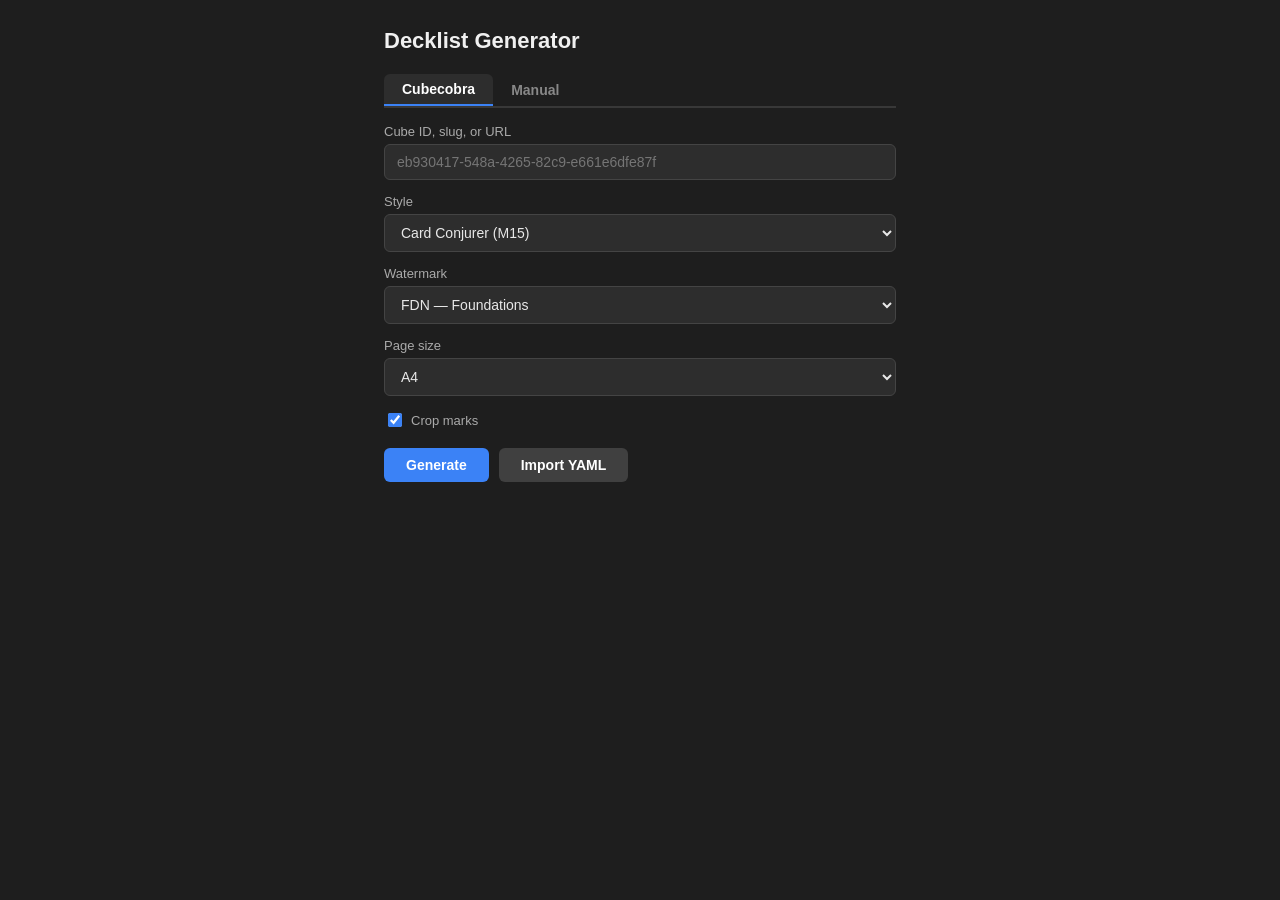
==== spa/index.html @ 2d0224ec "feat: resolve Scryfall card page URLs to art_crop images resolveArtUrl() in cube-source.js detects s" ====
<!DOCTYPE html>
<html lang="en">
<head>
  <meta charset="UTF-8">
  <meta name="viewport" content="width=device-width, initial-scale=1.0">
  <title>Decklist Generator</title>
  <link rel="stylesheet" href="style.css">
</head>
<body>
  <div id="controls">
    <h1>Decklist Generator</h1>

    <!-- B2: Input-mode tabs -->
    <div class="tabs">
      <button class="tab active" data-mode="cubecobra">Cubecobra</button>
      <button class="tab"        data-mode="manual">Manual</button>
    </div>

    <!-- Cubecobra mode -->
    <div id="modeCubecobra" class="mode-panel">
      <div class="form-group">
        <label for="cubeId">Cube ID, slug, or URL</label>
        <input id="cubeId" type="text" placeholder="eb930417-548a-4265-82c9-e661e6dfe87f" />
      </div>
      <div class="form-group" id="cacheGroup" style="display:none">
        <label for="cacheSelect">Cached cubes</label>
        <div class="cache-row">
          <select id="cacheSelect"></select>
          <button id="cacheLoadBtn" class="secondary">Load</button>
          <button id="cacheDeleteBtn" class="danger">Remove</button>
        </div>
      </div>
    </div>

    <!-- B2: Manual mode -->
    <div id="modeManual" class="mode-panel" style="display:none">
      <div class="form-group">
        <label for="manualText">Deck list</label>
        <textarea id="manualText" placeholder="# Deck Name&#10;Creature&#10;4 Llanowar Elves {g}&#10;1 Wrath of God {2}{w}{w} (rare)&#10;Land&#10;6 Forest"></textarea>
      </div>
    </div>

    <!-- Shared controls -->
    <!-- B3: Render style -->
    <div class="form-group">
      <label for="styleSelect">Style</label>
      <select id="styleSelect"></select>
    </div>

    <!-- B3: Art-background source (shown only for the art style) -->
    <div class="form-group" id="artUrlGroup" style="display:none">
      <label for="artUrl">Background image URL (optional)</label>
      <input id="artUrl" type="text" placeholder="Image URL or https://scryfall.com/card/… — blank = auto" />
    </div>

    <div class="form-group">
      <label for="watermark">Watermark</label>
      <select id="watermark"></select>
    </div>

    <!-- A2: Page size -->
    <div class="form-group">
      <label for="pageSize">Page size</label>
      <select id="pageSize">
        <option value="a4">A4</option>
        <option value="letter">US Letter</option>
      </select>
    </div>

    <!-- A3: Crop marks toggle -->
    <div class="inline-check">
      <label>
        <input type="checkbox" id="cropMarks" checked>
        Crop marks
      </label>
    </div>

    <div class="actions">
      <button id="generateBtn">Generate</button>
      <button id="printBtn"    class="secondary" style="display:none">Print / Save PDF</button>
      <button id="downloadBtn" class="secondary" style="display:none">Download PNGs</button>
      <!-- D1: deck YAML import / export -->
      <button id="importYamlBtn" class="secondary">Import YAML</button>
      <button id="exportYamlBtn" class="secondary" style="display:none">Export YAML</button>
      <input id="importYamlInput" type="file" accept=".yaml,.yml,.txt" style="display:none">
    </div>
    <div id="status"></div>
  </div>

  <div id="cardGrid"></div>

  <!-- Fullscreen lightbox -->
  <div id="fullscreenModal" class="modal-overlay" style="display:none" role="dialog" aria-modal="true">
    <button class="modal-close" id="fullscreenClose" title="Close">✕</button>
    <canvas id="fullscreenCanvas"></canvas>
  </div>

  <!-- Edit modal -->
  <div id="editModal" class="modal-overlay" style="display:none" role="dialog" aria-modal="true">
    <div class="modal-box">
      <div class="modal-header">
        <span class="modal-title">Edit deck</span>
        <button class="modal-close-sm" id="editClose" title="Close">✕</button>
      </div>
      <!-- Per-card fields: shown only for styles that use them -->
      <div id="editSubtitleGroup" class="modal-field" style="display:none">
        <label for="editSubtitle">Subtitle</label>
        <input id="editSubtitle" type="text" placeholder="Tagline shown below the title">
      </div>
      <div id="editArtUrlGroup" class="modal-field" style="display:none">
        <label for="editArtUrl">Art URL</label>
        <input id="editArtUrl" type="text" placeholder="Image URL or https://scryfall.com/card/… — blank = auto">
      </div>
      <textarea id="editTextarea" spellcheck="false"></textarea>
      <div class="modal-footer">
        <button id="editSaveBtn">Re-render</button>
        <button id="editCancelBtn" class="secondary">Cancel</button>
      </div>
    </div>
  </div>

  <script type="module" src="js/main.js?v=33"></script>
</body>
</html>
---- spa/style.css ----
:root {
  --card-w: 63mm;
  --card-h: 88mm;
}

/* ── FONTS ─────────────────────────────────────────────── */

@font-face {
  font-family: 'belerenb';
  src: url('assets/fonts/beleren-b.ttf') format('truetype');
  font-weight: bold;
  font-style: normal;
}

@font-face {
  font-family: 'mplantin';
  src: url('assets/fonts/mplantin.ttf') format('truetype');
  font-weight: normal;
  font-style: normal;
}

@font-face {
  font-family: 'mplantin';
  src: url('assets/fonts/mplantin-i.ttf') format('truetype');
  font-weight: normal;
  font-style: italic;
}

@font-face {
  font-family: 'gothammedium';
  src: url('assets/fonts/gotham-medium.ttf') format('truetype');
  font-weight: normal;
  font-style: normal;
}

@font-face {
  font-family: 'belerenbsc';
  src: url('assets/fonts/beleren-bsc.ttf') format('truetype');
  font-weight: bold;
  font-style: normal;
}

/* ── SCREEN LAYOUT ─────────────────────────────────────── */

*, *::before, *::after { box-sizing: border-box; }

body {
  margin: 0;
  padding: 0;
  background: #1e1e1e;
  font-family: -apple-system, BlinkMacSystemFont, 'Segoe UI', Roboto, sans-serif;
  color: #e0e0e0;
}

#controls {
  max-width: 560px;
  margin: 0 auto;
  padding: 28px 24px 20px;
}

h1 {
  font-size: 22px;
  font-weight: 700;
  margin: 0 0 20px;
  color: #f0f0f0;
}

/* ── INPUT-MODE TABS (B2) ───────────────────────────────── */

.tabs {
  display: flex;
  gap: 0;
  margin-bottom: 16px;
  border-bottom: 2px solid #383838;
}

.tab {
  padding: 7px 18px;
  border-radius: 6px 6px 0 0;
  border: none;
  background: transparent;
  color: #888;
  font-size: 14px;
  font-weight: 600;
  cursor: pointer;
  transition: color 0.12s, background 0.12s;
}

.tab:hover  { color: #ccc; background: #2a2a2a; }
.tab.active { color: #fff; background: #2d2d2d; border-bottom: 2px solid #3b82f6; }

.mode-panel { }

/* ── FORM ELEMENTS ──────────────────────────────────────── */

.form-group {
  margin-bottom: 14px;
}

.form-row {
  display: flex;
  gap: 10px;
  margin-bottom: 14px;
}

.form-row .form-group {
  flex: 1;
  margin-bottom: 0;
}

label {
  display: block;
  font-size: 13px;
  color: #aaa;
  margin-bottom: 5px;
}

input[type="text"],
select,
textarea {
  width: 100%;
  padding: 9px 12px;
  border-radius: 6px;
  border: 1px solid #444;
  background: #2d2d2d;
  color: #e8e8e8;
  font-size: 14px;
  outline: none;
  transition: border-color 0.15s;
}

textarea {
  resize: vertical;
  min-height: 160px;
  font-family: 'Courier New', Courier, monospace;
  font-size: 13px;
  line-height: 1.5;
}

input[type="text"]:focus,
select:focus,
textarea:focus {
  border-color: #5b9cf6;
}

select option { background: #2d2d2d; }

/* Inline checkbox row */
.inline-check {
  display: flex;
  align-items: center;
  gap: 8px;
  margin-bottom: 14px;
}

.inline-check label {
  display: flex;
  align-items: center;
  gap: 6px;
  margin: 0;
  cursor: pointer;
  font-size: 13px;
  color: #aaa;
}

.inline-check input[type="checkbox"] {
  width: 14px;
  height: 14px;
  accent-color: #3b82f6;
  cursor: pointer;
}

/* ── BUTTONS ────────────────────────────────────────────── */

.actions {
  margin-top: 18px;
  display: flex;
  gap: 10px;
  align-items: center;
}

button {
  padding: 9px 22px;
  border-radius: 6px;
  border: none;
  cursor: pointer;
  font-size: 14px;
  font-weight: 600;
  background: #3b82f6;
  color: #fff;
  transition: background 0.15s;
}

button:hover  { background: #2563eb; }
button:active { background: #1d4ed8; }

button.secondary             { background: #404040; }
button.secondary:hover       { background: #525252; }
button.secondary:active      { background: #5e5e5e; }

button.danger                { background: #7f1d1d; }
button.danger:hover          { background: #991b1b; }
button.danger:active         { background: #b91c1c; }

.cache-row {
  display: flex;
  gap: 8px;
}

.cache-row select {
  flex: 1;
}

/* ── STATUS ─────────────────────────────────────────────── */

#status {
  margin-top: 12px;
  font-size: 13px;
  min-height: 18px;
  line-height: 1.4;
}
#status.error   { color: #f87171; }
#status.loading { color: #60a5fa; }

/* ── CARD GRID (SCREEN) ─────────────────────────────────── */

#cardGrid {
  display: flex;
  flex-wrap: wrap;
  gap: 5mm;
  padding: 4px 24px 32px;
  justify-content: center;
}

/* A3: card-cell wrapper (holds canvas + crop-mark pseudo-elements) */
.card-cell {
  width:  var(--card-w);
  height: var(--card-h);
  flex-shrink: 0;
  position: relative;
}

/* ── CARD CANVAS ─────────────────────────────────────────── */

.card {
  width:  var(--card-w);
  height: var(--card-h);
  flex-shrink: 0;
  display: block;
  box-shadow: 0 3px 10px rgba(0,0,0,0.6);
}

/* Screen canvas: downsampled for crisp preview; print canvas: hidden */
.card--screen { display: block; }
.card--print  { display: none;  }

/* ── CARD HOVER OVERLAY ─────────────────────────────────── */

.card-overlay {
  position: absolute;
  inset: 0;
  display: flex;
  flex-direction: column;
  align-items: center;
  justify-content: center;
  gap: 8px;
  background: rgba(0, 0, 0, 0.48);
  opacity: 0;
  transition: opacity 0.15s;
  border-radius: 4.5%;   /* matches canvas corner cutout */
  pointer-events: none;
}

.card-overlay-btns {
  display: flex;
  gap: 10px;
}

.card-cell:hover .card-overlay {
  opacity: 1;
  pointer-events: auto;
}

.card-btn {
  width: 38px;
  height: 38px;
  border-radius: 50%;
  border: 2px solid rgba(255,255,255,0.85);
  background: rgba(0, 0, 0, 0.65);
  color: #fff;
  font-size: 17px;
  line-height: 1;
  cursor: pointer;
  display: flex;
  align-items: center;
  justify-content: center;
  transition: background 0.12s, transform 0.1s;
  padding: 0;
}

.card-btn:hover  { background: rgba(59,130,246,0.85); transform: scale(1.12); }
.card-btn:active { transform: scale(0.96); }

.card-wm-select {
  width: 86%;
  font-size: 11px;
  padding: 4px 6px;
  border-radius: 5px;
  border: 1px solid rgba(255,255,255,0.35);
  background: rgba(0,0,0,0.72);
  color: #fff;
  cursor: pointer;
  outline: none;
}
.card-wm-select option { background: #1e1e1e; }

/* ── MODALS ──────────────────────────────────────────────── */

.modal-overlay {
  position: fixed;
  inset: 0;
  background: rgba(0, 0, 0, 0.82);
  display: flex;
  align-items: center;
  justify-content: center;
  z-index: 1000;
}

/* Fullscreen lightbox: just the canvas centred */
#fullscreenCanvas {
  max-width:  min(90vw, 90vh * 0.714);  /* keep 63:88 aspect */
  max-height: 90vh;
  width: auto;
  height: auto;
  border-radius: 4.5%;
  box-shadow: 0 8px 40px rgba(0,0,0,0.8);
  display: block;
}

.modal-close {
  position: fixed;
  top: 18px;
  right: 22px;
  background: transparent;
  border: none;
  color: #fff;
  font-size: 26px;
  cursor: pointer;
  line-height: 1;
  padding: 4px 8px;
  opacity: 0.75;
  transition: opacity 0.12s;
}
.modal-close:hover { opacity: 1; background: transparent; }

/* Edit modal box */
.modal-box {
  background: #252525;
  border-radius: 10px;
  width: min(480px, 92vw);
  display: flex;
  flex-direction: column;
  overflow: hidden;
  box-shadow: 0 12px 48px rgba(0,0,0,0.7);
}

.modal-header {
  display: flex;
  align-items: center;
  justify-content: space-between;
  padding: 14px 18px 10px;
  border-bottom: 1px solid #383838;
}

.modal-title {
  font-weight: 700;
  font-size: 15px;
  color: #f0f0f0;
}

.modal-close-sm {
  background: transparent;
  border: none;
  color: #aaa;
  font-size: 18px;
  cursor: pointer;
  padding: 2px 6px;
  line-height: 1;
  transition: color 0.12s;
}
.modal-close-sm:hover { color: #fff; background: transparent; }

#editTextarea {
  flex: 1;
  min-height: 260px;
  margin: 0;
  border: none;
  border-radius: 0;
  background: #1e1e1e;
  color: #e0e0e0;
  font-family: 'Courier New', Courier, monospace;
  font-size: 13px;
  line-height: 1.55;
  padding: 14px 16px;
  resize: vertical;
  outline: none;
}

.modal-footer {
  display: flex;
  gap: 10px;
  padding: 12px 18px;
  border-top: 1px solid #383838;
}

.modal-field {
  padding: 10px 18px 0;
  display: flex;
  flex-direction: column;
  gap: 5px;
}
.modal-field label {
  font-size: 12px;
  color: #aaa;
}
.modal-field input {
  background: #1a1a1a;
  border: 1px solid #444;
  border-radius: 5px;
  color: #eee;
  font-size: 13px;
  padding: 6px 10px;
  outline: none;
}
.modal-field input:focus { border-color: #666; }

/* ── PRINT LAYOUT (A2 + A3) ─────────────────────────────── */

/* Default @page is A4; JavaScript injects an override for Letter. */
@page { size: A4 portrait; margin: 0; }

@media print {
  body  { background: white; }

  #controls { display: none !important; }

  /* Canvas must print its pixel content faithfully */
  canvas {
    print-color-adjust: exact;
    -webkit-print-color-adjust: exact;
    image-rendering: auto;
  }

  #cardGrid {
    display: grid;
    grid-template-columns: repeat(3, var(--card-w));
    grid-auto-rows: var(--card-h);
    gap: 2mm;
    padding: 4mm;
    justify-content: center;
    width: auto;
  }

  /* Grid items are .card-cell; page break every 9 cells */
  .card-cell {
    width:  var(--card-w);
    height: var(--card-h);
    position: relative;
  }

  .card-cell:nth-child(9n + 1):not(:first-child) {
    break-before: page;
    page-break-before: always;
  }

  .card {
    box-shadow: none;
    break-inside: avoid;
    page-break-inside: avoid;
  }

  /* Swap: hide the display canvas, show the full-res print canvas */
  .card--screen { display: none !important; }
  .card--print  { display: block !important; }

  .card-overlay, .modal-overlay { display: none !important; }

  /* A3: crop-mark hairlines — visible when body.crop-marks is set */
  body.crop-marks .card-cell {
    box-shadow: 0 0 0 0.3mm rgba(0, 0, 0, 0.65);
  }
}
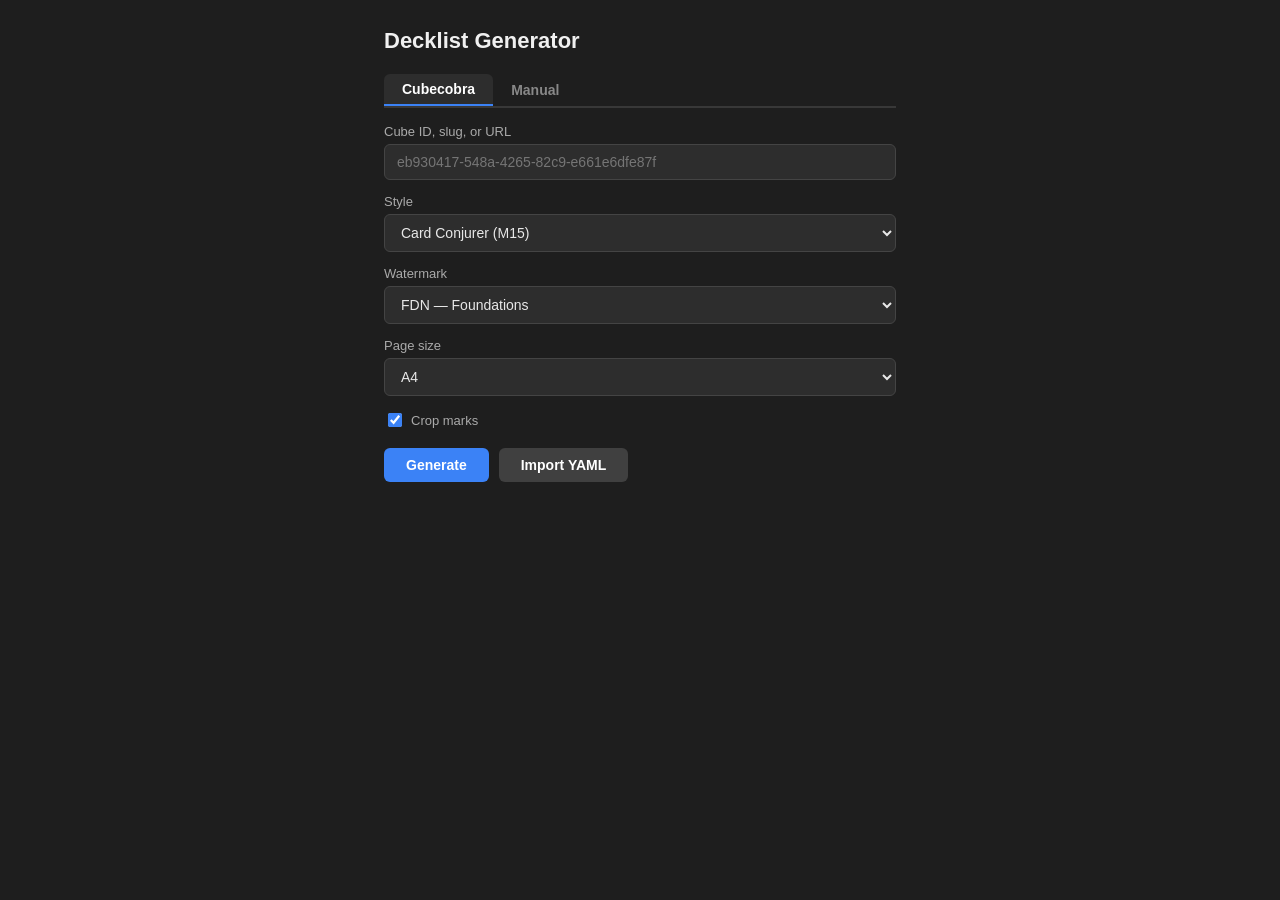
==== commit 5f880119: "fix: don't cache transient resolveArtUrl failures On a failed/non-OK Scryfall API call, resolveArtUr" ====
--- a/spa/index.html
+++ b/spa/index.html
@@ -102,16 +102,42 @@
         <span class="modal-title">Edit deck</span>
         <button class="modal-close-sm" id="editClose" title="Close">✕</button>
       </div>
-      <!-- Per-card fields: shown only for styles that use them -->
-      <div id="editSubtitleGroup" class="modal-field" style="display:none">
-        <label for="editSubtitle">Subtitle</label>
-        <input id="editSubtitle" type="text" placeholder="Tagline shown below the title">
+      <div class="modal-body">
+        <div class="modal-main">
+          <!-- Per-card fields: shown only for styles that use them -->
+          <div id="editSubtitleGroup" class="modal-field" style="display:none">
+            <label for="editSubtitle">Subtitle</label>
+            <input id="editSubtitle" type="text" placeholder="Tagline shown below the title">
+          </div>
+          <div id="editArtUrlGroup" class="modal-field" style="display:none">
+            <label>Art</label>
+            <div class="art-url-row">
+              <input id="editArtUrl" type="text" placeholder="Image URL or https://scryfall.com/card/… — blank = auto">
+              <div id="editArtPreview" class="art-preview-thumb"></div>
+            </div>
+          </div>
+          <div id="editArtPicker" class="art-picker" style="display:none">
+            <div class="art-picker-tabs">
+              <button class="art-picker-tab active" data-picker-tab="deck">From this deck</button>
+              <button class="art-picker-tab" data-picker-tab="search">Search Scryfall</button>
+            </div>
+            <div id="artPickerDeckPane" class="art-picker-pane">
+              <div id="artPickerGrid" class="art-picker-grid"></div>
+            </div>
+            <div id="artPickerSearchPane" class="art-picker-pane" style="display:none">
+              <div class="art-picker-search-row">
+                <input id="artPickerSearch" type="text" placeholder="Card name…" autocomplete="off">
+              </div>
+              <div id="artPickerSearchGrid" class="art-picker-grid"></div>
+            </div>
+          </div>
+          <textarea id="editTextarea" spellcheck="false"></textarea>
+        </div>
+        <div class="modal-preview">
+          <div class="modal-preview-label">Live preview</div>
+          <canvas id="editPreviewCanvas"></canvas>
+        </div>
       </div>
-      <div id="editArtUrlGroup" class="modal-field" style="display:none">
-        <label for="editArtUrl">Art URL</label>
-        <input id="editArtUrl" type="text" placeholder="Image URL or https://scryfall.com/card/… — blank = auto">
-      </div>
-      <textarea id="editTextarea" spellcheck="false"></textarea>
       <div class="modal-footer">
         <button id="editSaveBtn">Re-render</button>
         <button id="editCancelBtn" class="secondary">Cancel</button>
@@ -119,6 +145,6 @@
     </div>
   </div>
 
-  <script type="module" src="js/main.js?v=33"></script>
+  <script type="module" src="js/main.js?v=36"></script>
 </body>
 </html>
--- a/spa/style.css
+++ b/spa/style.css
@@ -357,11 +357,58 @@
 .modal-box {
   background: #252525;
   border-radius: 10px;
-  width: min(480px, 92vw);
+  width: min(880px, 96vw);
+  max-height: 92vh;
   display: flex;
   flex-direction: column;
   overflow: hidden;
   box-shadow: 0 12px 48px rgba(0,0,0,0.7);
+}
+
+/* Two-column body: fields on the left, live preview on the right */
+.modal-body {
+  display: flex;
+  flex: 1;
+  min-height: 0;
+}
+.modal-main {
+  flex: 1;
+  min-width: 0;
+  display: flex;
+  flex-direction: column;
+  overflow-y: auto;
+}
+.modal-preview {
+  flex-shrink: 0;
+  width: 268px;
+  padding: 14px 18px;
+  border-left: 1px solid #383838;
+  display: flex;
+  flex-direction: column;
+  align-items: center;
+  gap: 8px;
+}
+.modal-preview-label {
+  font-size: 12px;
+  color: #888;
+  align-self: flex-start;
+}
+#editPreviewCanvas {
+  width: 100%;
+  height: auto;
+  aspect-ratio: 63 / 88;
+  border-radius: 4.5%;
+  background: #1a1a1a;
+  box-shadow: 0 4px 18px rgba(0,0,0,0.55);
+  display: block;
+}
+
+/* Keep the preview on the side at all widths — just narrow it on smaller screens. */
+@media (max-width: 720px) {
+  .modal-preview { width: 200px; padding: 12px; }
+}
+@media (max-width: 560px) {
+  .modal-preview { width: 150px; padding: 10px; }
 }
 
 .modal-header {
@@ -393,7 +440,7 @@
 #editTextarea {
   flex: 1;
   min-height: 260px;
-  margin: 0;
+  margin: 14px 0 0;
   border: none;
   border-radius: 0;
   background: #1e1e1e;
@@ -434,6 +481,100 @@
 }
 .modal-field input:focus { border-color: #666; }
 
+/* art url row: input + live preview thumbnail */
+.art-url-row { display: flex; gap: 8px; align-items: center; }
+.art-url-row input { flex: 1; min-width: 0; }
+.art-preview-thumb {
+  width: 50px;
+  height: 36px;
+  border-radius: 4px;
+  border: 1px solid #444;
+  background: #1a1a1a;
+  flex-shrink: 0;
+  overflow: hidden;
+}
+.art-preview-thumb img { width: 100%; height: 100%; object-fit: cover; display: block; }
+
+/* art picker panel */
+.art-picker {
+  margin: 10px 18px 0;
+  background: #1a1a1a;
+  border: 1px solid #383838;
+  border-radius: 7px;
+  overflow: hidden;
+}
+.art-picker-tabs { display: flex; border-bottom: 1px solid #2c2c2c; }
+.art-picker-tab {
+  flex: 1;
+  padding: 7px 0;
+  font-size: 12px;
+  color: #888;
+  background: transparent;
+  border: none;
+  cursor: pointer;
+  font-weight: 500;
+}
+.art-picker-tab.active { color: #5b9cf6; border-bottom: 2px solid #5b9cf6; margin-bottom: -1px; }
+.art-picker-tab:hover { background: #242424; }
+.art-picker-search-row { padding: 8px 10px; border-bottom: 1px solid #2c2c2c; }
+.art-picker-search-row input {
+  width: 100%;
+  background: #242424;
+  border: 1px solid #383838;
+  border-radius: 4px;
+  color: #e0e0e0;
+  font-size: 12px;
+  padding: 5px 9px;
+  outline: none;
+}
+.art-picker-search-row input:focus { border-color: #555; }
+.art-picker-grid {
+  display: grid;
+  grid-template-columns: repeat(4, 1fr);
+  gap: 6px;
+  padding: 10px;
+  max-height: 220px;
+  overflow-y: auto;
+}
+.art-picker-thumb {
+  aspect-ratio: 4/3;
+  border-radius: 4px;
+  border: 1.5px solid transparent;
+  background: #2a2a2a;
+  overflow: hidden;
+  cursor: pointer;
+  position: relative;
+  transition: border-color 0.1s;
+}
+.art-picker-thumb:hover { border-color: #666; }
+.art-picker-thumb.selected { border-color: #5b9cf6; }
+.art-picker-thumb img { width: 100%; height: 100%; object-fit: cover; display: block; }
+.art-picker-thumb-name {
+  position: absolute;
+  bottom: 0; left: 0; right: 0;
+  background: rgba(0,0,0,.72);
+  font-size: 8px;
+  color: #ccc;
+  padding: 2px 4px;
+  white-space: nowrap;
+  overflow: hidden;
+  text-overflow: ellipsis;
+}
+.art-picker-empty {
+  grid-column: 1 / -1;
+  text-align: center;
+  color: #555;
+  font-size: 12px;
+  padding: 20px 0;
+}
+.art-picker-loading {
+  grid-column: 1 / -1;
+  text-align: center;
+  color: #555;
+  font-size: 12px;
+  padding: 16px 0;
+}
+
 /* ── PRINT LAYOUT (A2 + A3) ─────────────────────────────── */
 
 /* Default @page is A4; JavaScript injects an override for Letter. */
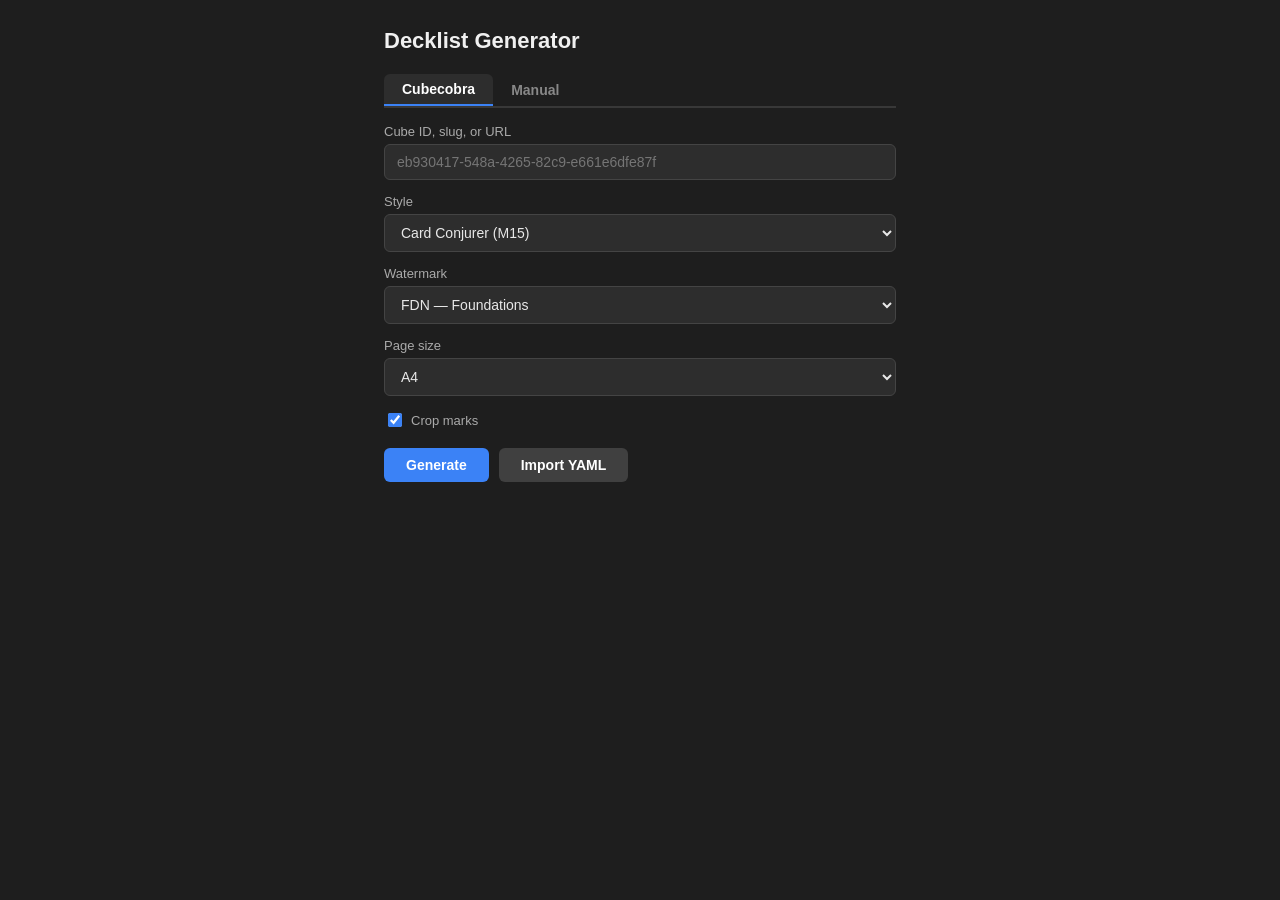
==== commit 3cf7c419: "fix: guard art-picker search against out-of-order responses Rapid typing could let a slow earlier se" ====
--- a/spa/index.html
+++ b/spa/index.html
@@ -145,6 +145,6 @@
     </div>
   </div>
 
-  <script type="module" src="js/main.js?v=36"></script>
+  <script type="module" src="js/main.js?v=37"></script>
 </body>
 </html>
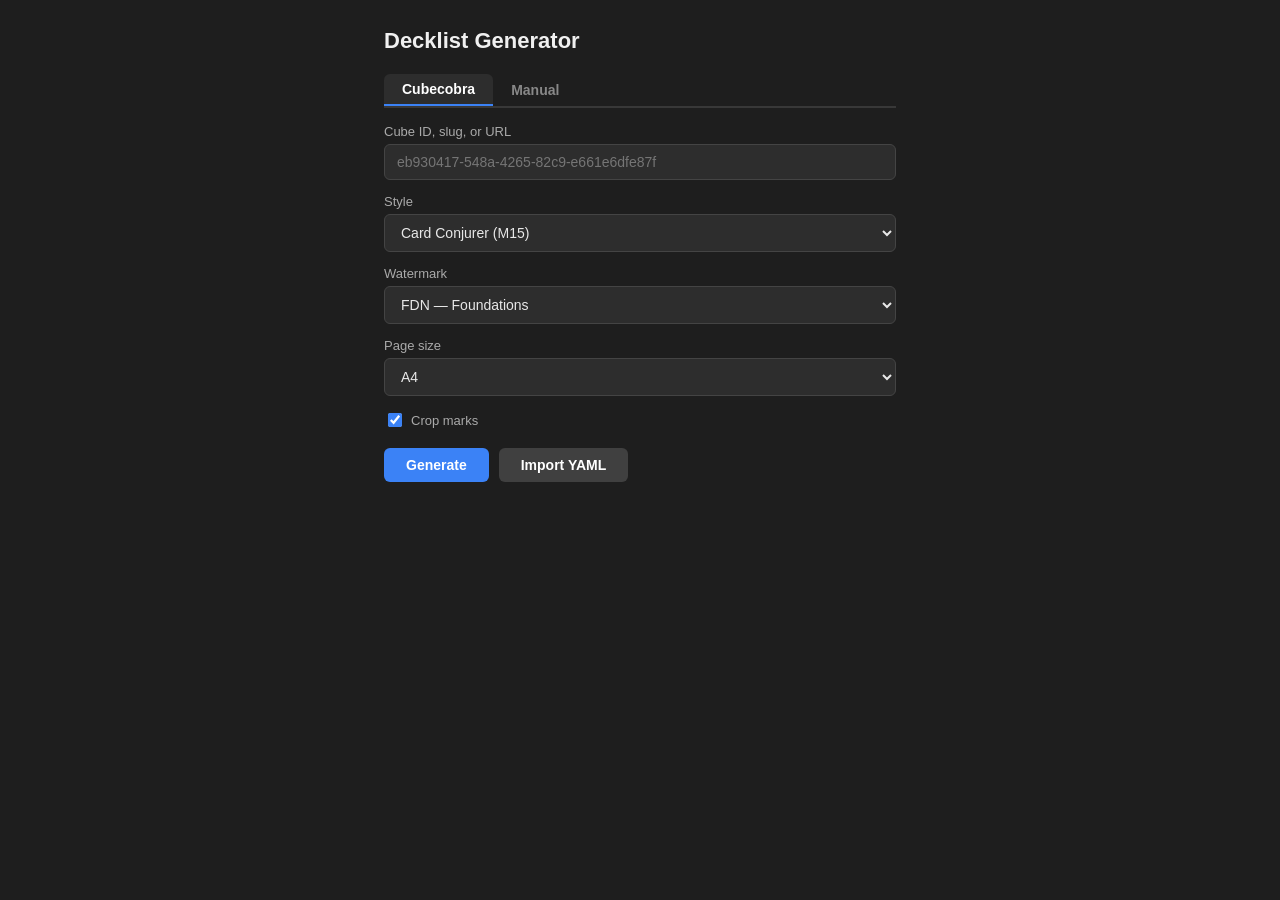
==== commit 0fcc420a: "feat: persist style/watermark/page-size/crop-marks across reloads Save the user's render-style, wate" ====
--- a/spa/index.html
+++ b/spa/index.html
@@ -145,6 +145,6 @@
     </div>
   </div>
 
-  <script type="module" src="js/main.js?v=37"></script>
+  <script type="module" src="js/main.js?v=39"></script>
 </body>
 </html>
--- a/spa/style.css
+++ b/spa/style.css
@@ -549,6 +549,14 @@
 .art-picker-thumb:hover { border-color: #666; }
 .art-picker-thumb.selected { border-color: #5b9cf6; }
 .art-picker-thumb img { width: 100%; height: 100%; object-fit: cover; display: block; }
+/* Broken art: hide the empty <img> and show a placeholder glyph behind it. */
+.art-picker-thumb--broken { display: flex; align-items: center; justify-content: center; }
+.art-picker-thumb--broken img { display: none; }
+.art-picker-thumb--broken::before {
+  content: "⊘";
+  color: #555;
+  font-size: 18px;
+}
 .art-picker-thumb-name {
   position: absolute;
   bottom: 0; left: 0; right: 0;
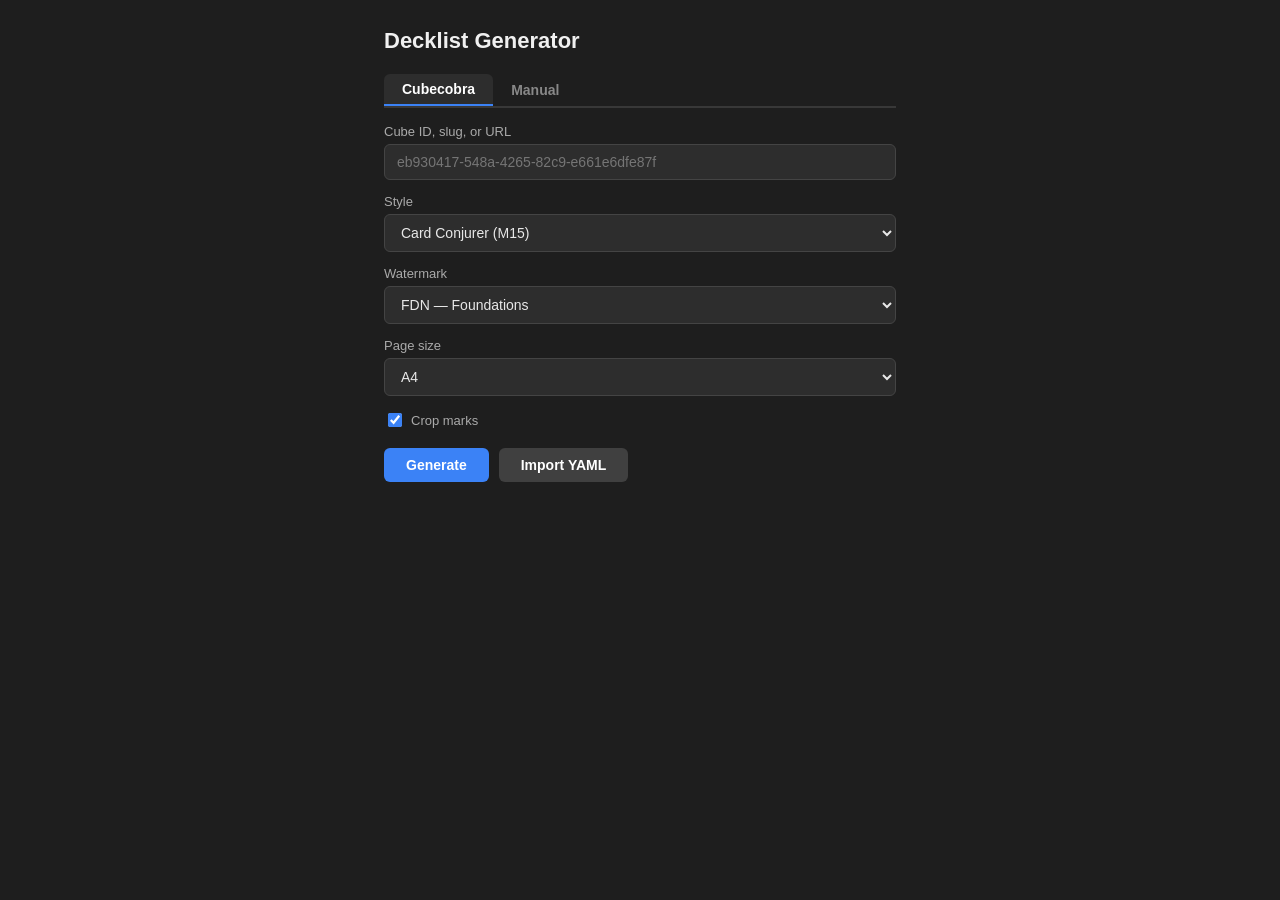
==== commit 9e0b0012: "feat: add reset-to-auto button in the art picker A small ✕ button beside the art URL field clears th" ====
--- a/spa/index.html
+++ b/spa/index.html
@@ -113,6 +113,7 @@
             <label>Art</label>
             <div class="art-url-row">
               <input id="editArtUrl" type="text" placeholder="Image URL or https://scryfall.com/card/… — blank = auto">
+              <button id="editArtReset" class="art-reset-btn" type="button" title="Reset to automatic art" aria-label="Reset to automatic art">✕</button>
               <div id="editArtPreview" class="art-preview-thumb"></div>
             </div>
           </div>
@@ -145,6 +146,6 @@
     </div>
   </div>
 
-  <script type="module" src="js/main.js?v=39"></script>
+  <script type="module" src="js/main.js?v=40"></script>
 </body>
 </html>
--- a/spa/style.css
+++ b/spa/style.css
@@ -481,9 +481,23 @@
 }
 .modal-field input:focus { border-color: #666; }
 
-/* art url row: input + live preview thumbnail */
+/* art url row: input + reset button + live preview thumbnail */
 .art-url-row { display: flex; gap: 8px; align-items: center; }
 .art-url-row input { flex: 1; min-width: 0; }
+.art-reset-btn {
+  flex-shrink: 0;
+  width: 30px;
+  height: 30px;
+  padding: 0;
+  font-size: 13px;
+  line-height: 1;
+  background: #333;
+  color: #bbb;
+  border: 1px solid #444;
+  border-radius: 5px;
+}
+.art-reset-btn:hover  { background: #444; color: #fff; }
+.art-reset-btn:active { background: #4a4a4a; }
 .art-preview-thumb {
   width: 50px;
   height: 36px;
